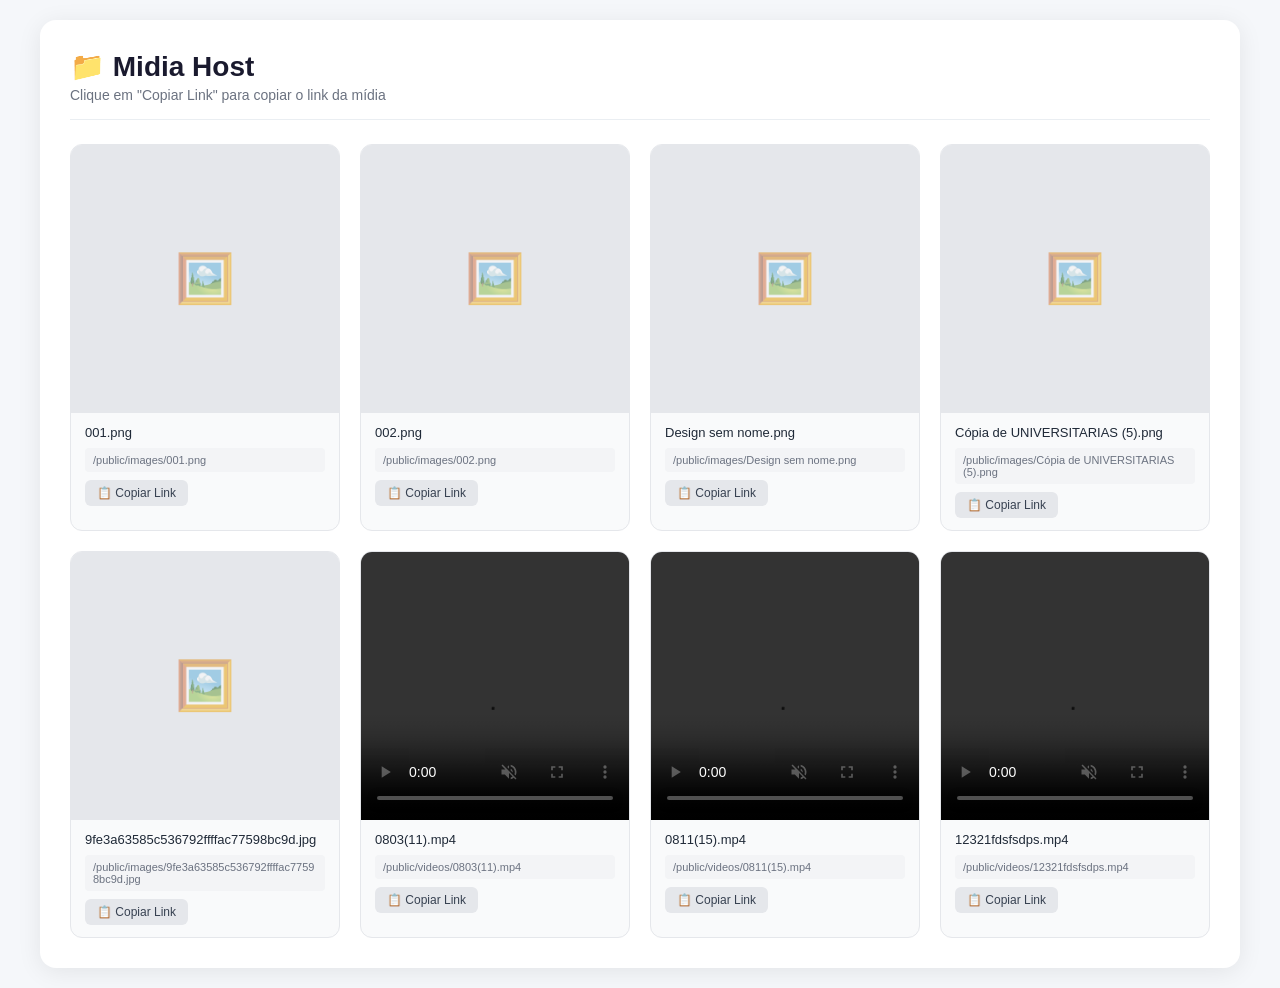
==== index.html @ 25137e7c "Add files via upload" ====
<!DOCTYPE html>
<html lang="pt-br">
<head>
    <meta charset="UTF-8" />
    <meta name="viewport" content="width=device-width, initial-scale=1.0" />
    <title>Midia Host</title>
    <link rel="stylesheet" href="style.css" />
</head>
<body>
    <div class="container">
        <header>
            <h1>📁 Midia Host</h1>
            <p>Clique em "Copiar Link" para copiar o link da mídia</p>
        </header>

        <div id="mediaGrid" class="media-grid">
            <p class="empty-msg">⏳ Carregando mídias...</p>
        </div>
    </div>

    <script src="script.js"></script>
</body>
</html>
---- style.css ----
* {
    margin: 0;
    padding: 0;
    box-sizing: border-box;
    font-family: -apple-system, BlinkMacSystemFont, "Segoe UI", Roboto, sans-serif;
}

body {
    background: #f5f7fa;
    min-height: 100vh;
    padding: 20px;
}

.container {
    max-width: 1200px;
    margin: 0 auto;
    background: white;
    border-radius: 16px;
    box-shadow: 0 4px 24px rgba(0,0,0,0.08);
    padding: 30px;
}

header {
    margin-bottom: 24px;
    border-bottom: 1px solid #eaeef2;
    padding-bottom: 16px;
}

header h1 { font-size: 28px; color: #1a1a2e; }
header p { color: #6b7280; font-size: 14px; margin-top: 4px; }

.media-grid {
    display: grid;
    grid-template-columns: repeat(auto-fill, minmax(220px, 1fr));
    gap: 20px;
}

.empty-msg {
    grid-column: 1 / -1;
    text-align: center;
    color: #9ca3af;
    font-size: 16px;
    padding: 40px 0;
}

.media-card {
    background: #f9fafb;
    border-radius: 12px;
    overflow: hidden;
    border: 1px solid #e5e7eb;
    transition: transform 0.15s, box-shadow 0.15s;
}

.media-card:hover {
    transform: translateY(-4px);
    box-shadow: 0 8px 20px rgba(0,0,0,0.06);
}

.media-card .preview {
    width: 100%;
    aspect-ratio: 1 / 1;
    background: #e5e7eb;
    display: flex;
    align-items: center;
    justify-content: center;
    overflow: hidden;
}

.media-card .preview img,
.media-card .preview video {
    width: 100%;
    height: 100%;
    object-fit: cover;
}

.media-card .preview .file-icon {
    font-size: 48px;
    opacity: 0.5;
}

.media-card .info {
    padding: 12px 14px;
    display: flex;
    flex-direction: column;
    gap: 8px;
}

.media-card .info .filename {
    font-size: 13px;
    font-weight: 500;
    color: #1f2937;
    word-break: break-all;
    white-space: nowrap;
    overflow: hidden;
    text-overflow: ellipsis;
}

.media-card .info .link {
    font-size: 11px;
    color: #6b7280;
    word-break: break-all;
    background: #f3f4f6;
    padding: 6px 8px;
    border-radius: 4px;
    max-height: 40px;
    overflow: hidden;
}

.media-card .info .btn-copy {
    padding: 6px 12px;
    background: #e5e7eb;
    border: none;
    border-radius: 6px;
    font-size: 12px;
    font-weight: 500;
    cursor: pointer;
    transition: background 0.15s;
    color: #374151;
    align-self: flex-start;
}

.media-card .info .btn-copy:hover {
    background: #d1d5db;
}

.media-card .info .btn-copy.copied {
    background: #10b981;
    color: white;
}
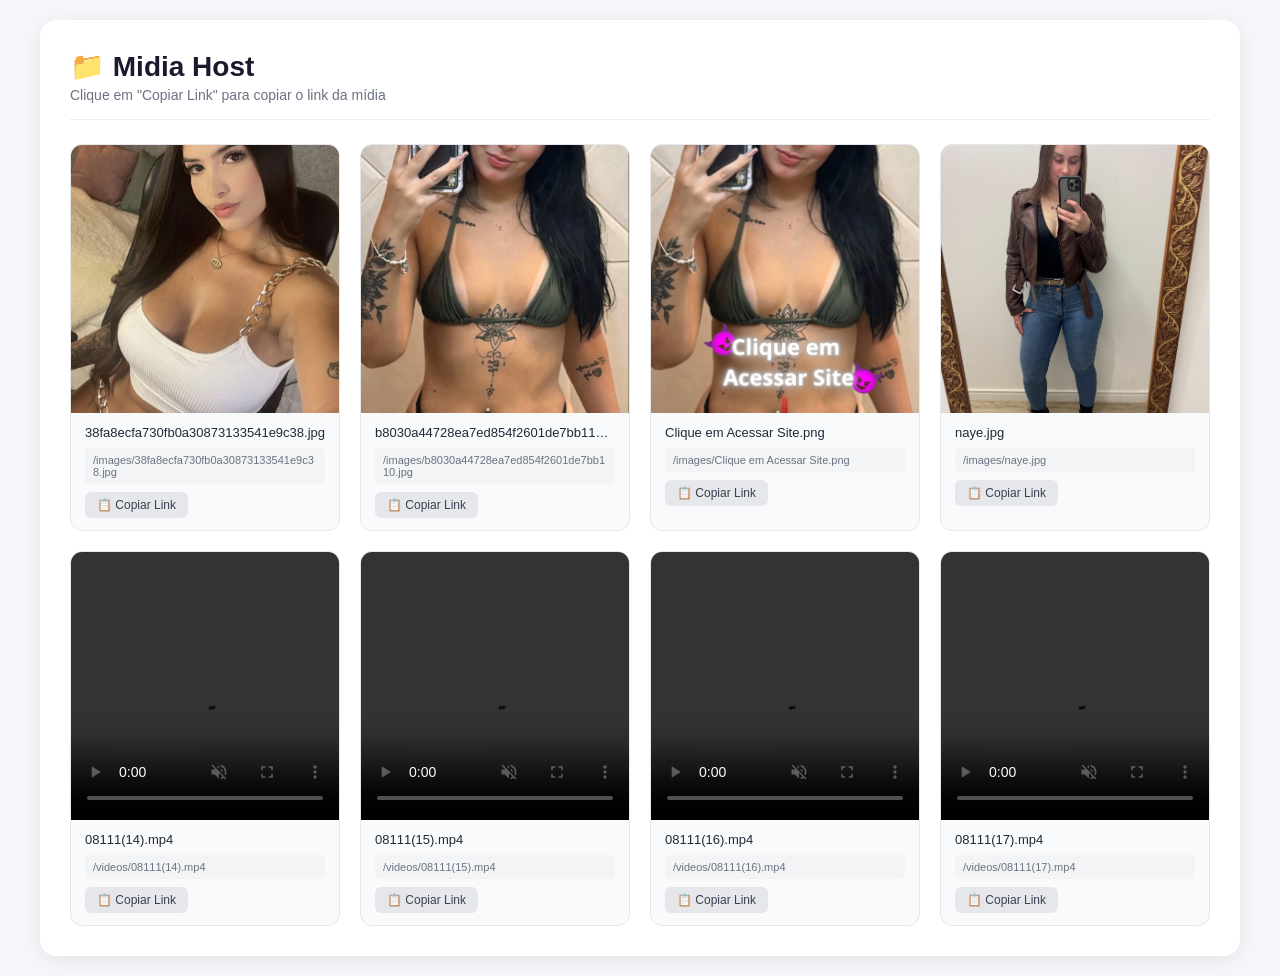
==== commit 6331c83b: "Update index.html" ====
--- a/index.html
+++ b/index.html
@@ -20,4 +20,4 @@
 
     <script src="script.js"></script>
 </body>
-</html>+</html>
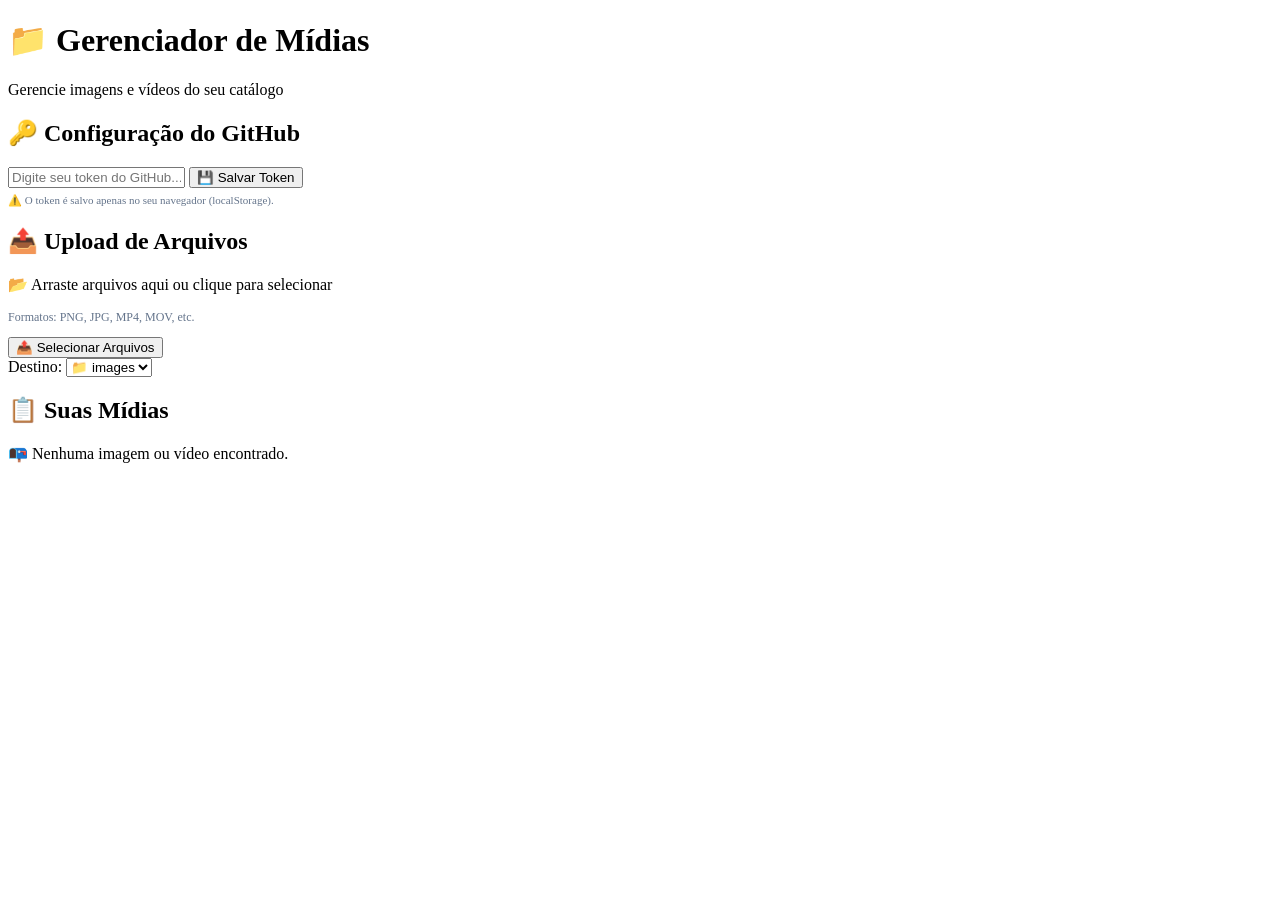
==== commit 70465138: "Update index.html" ====
--- a/index.html
+++ b/index.html
@@ -3,19 +3,57 @@
 <head>
     <meta charset="UTF-8" />
     <meta name="viewport" content="width=device-width, initial-scale=1.0" />
-    <title>Midia Host</title>
+    <title>Midia Host - Gerenciador</title>
     <link rel="stylesheet" href="style.css" />
 </head>
 <body>
     <div class="container">
         <header>
-            <h1>📁 Midia Host</h1>
-            <p>Clique em "Copiar Link" para copiar o link da mídia</p>
+            <h1>📁 Gerenciador de Mídias</h1>
+            <p>Gerencie imagens e vídeos do seu catálogo</p>
         </header>
 
-        <div id="mediaGrid" class="media-grid">
-            <p class="empty-msg">⏳ Carregando mídias...</p>
-        </div>
+        <!-- 🔑 TOKEN -->
+        <section class="token-section">
+            <h2>🔑 Configuração do GitHub</h2>
+            <div class="token-input-group">
+                <input type="password" id="tokenInput" placeholder="Digite seu token do GitHub..." />
+                <button id="tokenSaveBtn" onclick="salvarToken()">💾 Salvar Token</button>
+            </div>
+            <div id="tokenStatus" class="token-status"></div>
+            <p style="font-size:11px;color:#64748b;margin-top:6px;">
+                ⚠️ O token é salvo apenas no seu navegador (localStorage).
+            </p>
+        </section>
+
+        <!-- 📤 UPLOAD -->
+        <section class="upload-section">
+            <h2>📤 Upload de Arquivos</h2>
+            <div class="upload-controls">
+                <div class="upload-area" id="uploadArea">
+                    <p>📂 Arraste arquivos aqui ou clique para selecionar</p>
+                    <p style="font-size:12px;color:#64748b;">Formatos: PNG, JPG, MP4, MOV, etc.</p>
+                    <input type="file" id="fileInput" style="display:none;" />
+                    <button id="uploadBtn" class="btn-upload">📤 Selecionar Arquivos</button>
+                </div>
+                <div class="upload-pasta">
+                    <label for="pastaUpload">Destino:</label>
+                    <select id="pastaUpload">
+                        <option value="images">📁 images</option>
+                        <option value="videos">📁 videos</option>
+                    </select>
+                </div>
+            </div>
+            <div id="statusMsg" class="status-msg"></div>
+        </section>
+
+        <!-- 📋 LISTA -->
+        <section class="media-section">
+            <h2>📋 Suas Mídias</h2>
+            <div id="mediaGrid" class="media-grid">
+                <p class="empty-msg">⏳ Carregando mídias...</p>
+            </div>
+        </section>
     </div>
 
     <script src="script.js"></script>
--- a/style.css
+++ b/style.css
@@ -1,129 +1,42 @@
-* {
-    margin: 0;
-    padding: 0;
-    box-sizing: border-box;
-    font-family: -apple-system, BlinkMacSystemFont, "Segoe UI", Roboto, sans-serif;
+/* 🔽 BOTÕES LADO A LADO */
+.button-group {
+    display: flex;
+    gap: 8px;
+    margin-top: 4px;
 }
 
-body {
-    background: #f5f7fa;
-    min-height: 100vh;
-    padding: 20px;
-}
-
-.container {
-    max-width: 1200px;
-    margin: 0 auto;
-    background: white;
-    border-radius: 16px;
-    box-shadow: 0 4px 24px rgba(0,0,0,0.08);
-    padding: 30px;
-}
-
-header {
-    margin-bottom: 24px;
-    border-bottom: 1px solid #eaeef2;
-    padding-bottom: 16px;
-}
-
-header h1 { font-size: 28px; color: #1a1a2e; }
-header p { color: #6b7280; font-size: 14px; margin-top: 4px; }
-
-.media-grid {
-    display: grid;
-    grid-template-columns: repeat(auto-fill, minmax(220px, 1fr));
-    gap: 20px;
-}
-
-.empty-msg {
-    grid-column: 1 / -1;
-    text-align: center;
-    color: #9ca3af;
-    font-size: 16px;
-    padding: 40px 0;
-}
-
-.media-card {
-    background: #f9fafb;
-    border-radius: 12px;
-    overflow: hidden;
-    border: 1px solid #e5e7eb;
-    transition: transform 0.15s, box-shadow 0.15s;
-}
-
-.media-card:hover {
-    transform: translateY(-4px);
-    box-shadow: 0 8px 20px rgba(0,0,0,0.06);
-}
-
-.media-card .preview {
-    width: 100%;
-    aspect-ratio: 1 / 1;
-    background: #e5e7eb;
-    display: flex;
-    align-items: center;
-    justify-content: center;
-    overflow: hidden;
-}
-
-.media-card .preview img,
-.media-card .preview video {
-    width: 100%;
-    height: 100%;
-    object-fit: cover;
-}
-
-.media-card .preview .file-icon {
-    font-size: 48px;
-    opacity: 0.5;
-}
-
-.media-card .info {
-    padding: 12px 14px;
-    display: flex;
-    flex-direction: column;
-    gap: 8px;
-}
-
-.media-card .info .filename {
-    font-size: 13px;
-    font-weight: 500;
-    color: #1f2937;
-    word-break: break-all;
-    white-space: nowrap;
-    overflow: hidden;
-    text-overflow: ellipsis;
-}
-
-.media-card .info .link {
-    font-size: 11px;
-    color: #6b7280;
-    word-break: break-all;
-    background: #f3f4f6;
-    padding: 6px 8px;
-    border-radius: 4px;
-    max-height: 40px;
-    overflow: hidden;
-}
-
-.media-card .info .btn-copy {
+.button-group .btn-copy,
+.button-group .btn-open {
+    flex: 1;
     padding: 6px 12px;
-    background: #e5e7eb;
     border: none;
     border-radius: 6px;
     font-size: 12px;
     font-weight: 500;
     cursor: pointer;
     transition: background 0.15s;
-    color: #374151;
-    align-self: flex-start;
+    text-align: center;
 }
 
-.media-card .info .btn-copy:hover {
+.button-group .btn-copy {
+    background: #e5e7eb;
+    color: #374151;
+}
+
+.button-group .btn-copy:hover {
     background: #d1d5db;
 }
 
-.media-card .info .btn-copy.copied {
+.button-group .btn-copy.copied {
     background: #10b981;
     color: white;
-}+}
+
+.button-group .btn-open {
+    background: #3b82f6;
+    color: white;
+}
+
+.button-group .btn-open:hover {
+    background: #2563eb;
+}
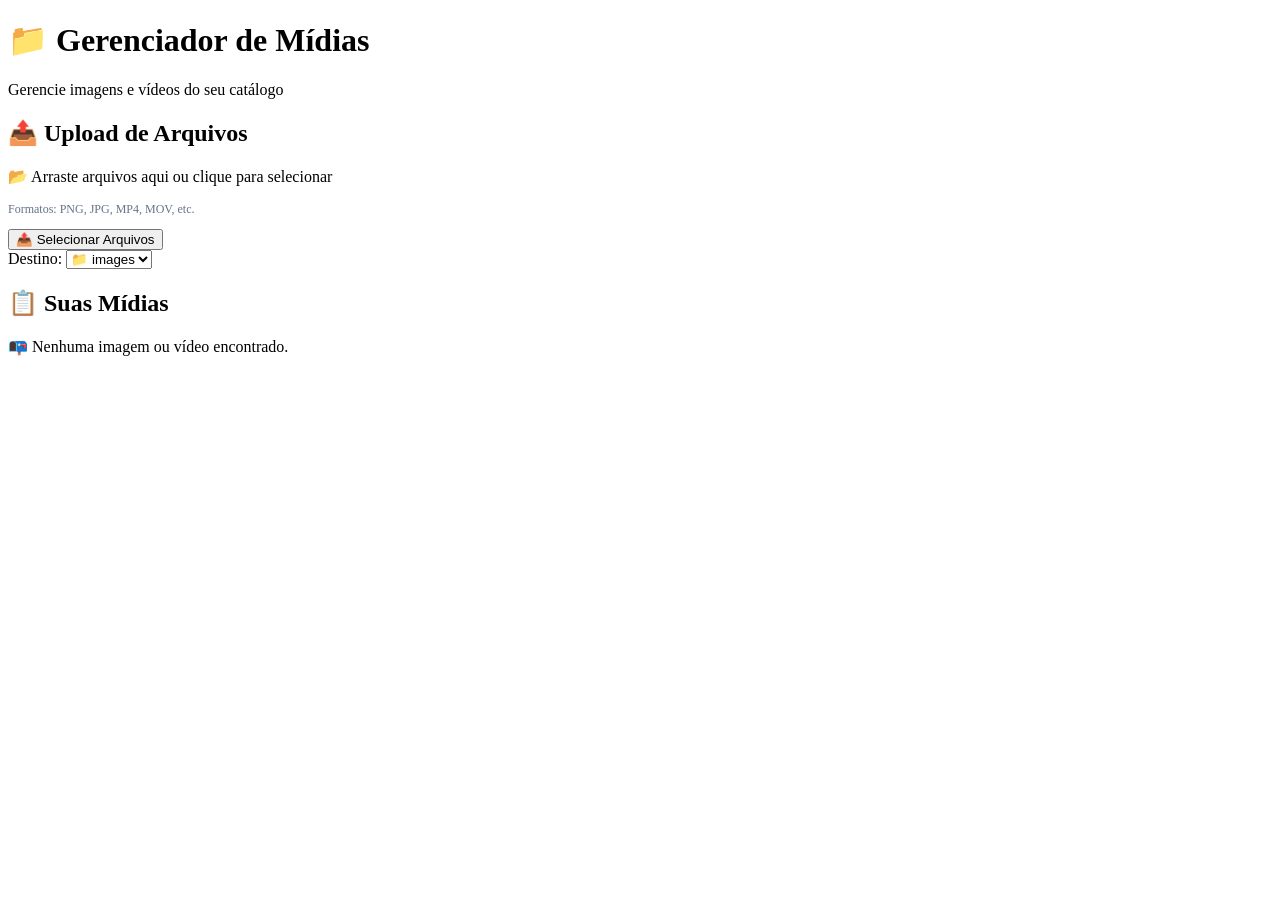
==== commit a478a70b: "Update index.html" ====
--- a/index.html
+++ b/index.html
@@ -12,19 +12,6 @@
             <h1>📁 Gerenciador de Mídias</h1>
             <p>Gerencie imagens e vídeos do seu catálogo</p>
         </header>
-
-        <!-- 🔑 TOKEN -->
-        <section class="token-section">
-            <h2>🔑 Configuração do GitHub</h2>
-            <div class="token-input-group">
-                <input type="password" id="tokenInput" placeholder="Digite seu token do GitHub..." />
-                <button id="tokenSaveBtn" onclick="salvarToken()">💾 Salvar Token</button>
-            </div>
-            <div id="tokenStatus" class="token-status"></div>
-            <p style="font-size:11px;color:#64748b;margin-top:6px;">
-                ⚠️ O token é salvo apenas no seu navegador (localStorage).
-            </p>
-        </section>
 
         <!-- 📤 UPLOAD -->
         <section class="upload-section">
--- a/style.css
+++ b/style.css
@@ -1,42 +1,59 @@
-/* 🔽 BOTÕES LADO A LADO */
-.button-group {
-    display: flex;
-    gap: 8px;
-    margin-top: 4px;
+/* 🔽 SEÇÃO DO TOKEN */
+.token-section {
+    background: #1a1a1e;
+    border-radius: 12px;
+    padding: 16px 20px;
+    margin-bottom: 16px;
+    border: 1px solid #2d2d33;
 }
 
-.button-group .btn-copy,
-.button-group .btn-open {
-    flex: 1;
-    padding: 6px 12px;
-    border: none;
-    border-radius: 6px;
-    font-size: 12px;
-    font-weight: 500;
-    cursor: pointer;
-    transition: background 0.15s;
-    text-align: center;
+.token-section h2 {
+    color: #e5e7eb;
+    font-size: 15px;
+    margin-bottom: 8px;
 }
 
-.button-group .btn-copy {
-    background: #e5e7eb;
-    color: #374151;
+.token-input-group {
+    display: flex;
+    gap: 10px;
+    flex-wrap: wrap;
 }
 
-.button-group .btn-copy:hover {
-    background: #d1d5db;
+.token-input-group input {
+    flex: 1;
+    min-width: 200px;
+    padding: 10px 14px;
+    border-radius: 8px;
+    border: 1px solid #2d2d33;
+    background: #202027;
+    color: #f1f5f9;
+    font-size: 14px;
 }
 
-.button-group .btn-copy.copied {
-    background: #10b981;
-    color: white;
+.token-input-group input:focus {
+    outline: none;
+    border-color: #8b5cf6;
 }
 
-.button-group .btn-open {
-    background: #3b82f6;
+.token-input-group button {
+    background: #7c3aed;
     color: white;
+    border: none;
+    padding: 10px 20px;
+    border-radius: 8px;
+    font-weight: 600;
+    cursor: pointer;
+    transition: background 0.3s;
 }
 
-.button-group .btn-open:hover {
-    background: #2563eb;
+.token-input-group button:hover {
+    background: #8b5cf6;
 }
+
+.token-status {
+    margin-top: 6px;
+    font-size: 13px;
+    min-height: 20px;
+}
+
+/* ... resto dos estilos ... */
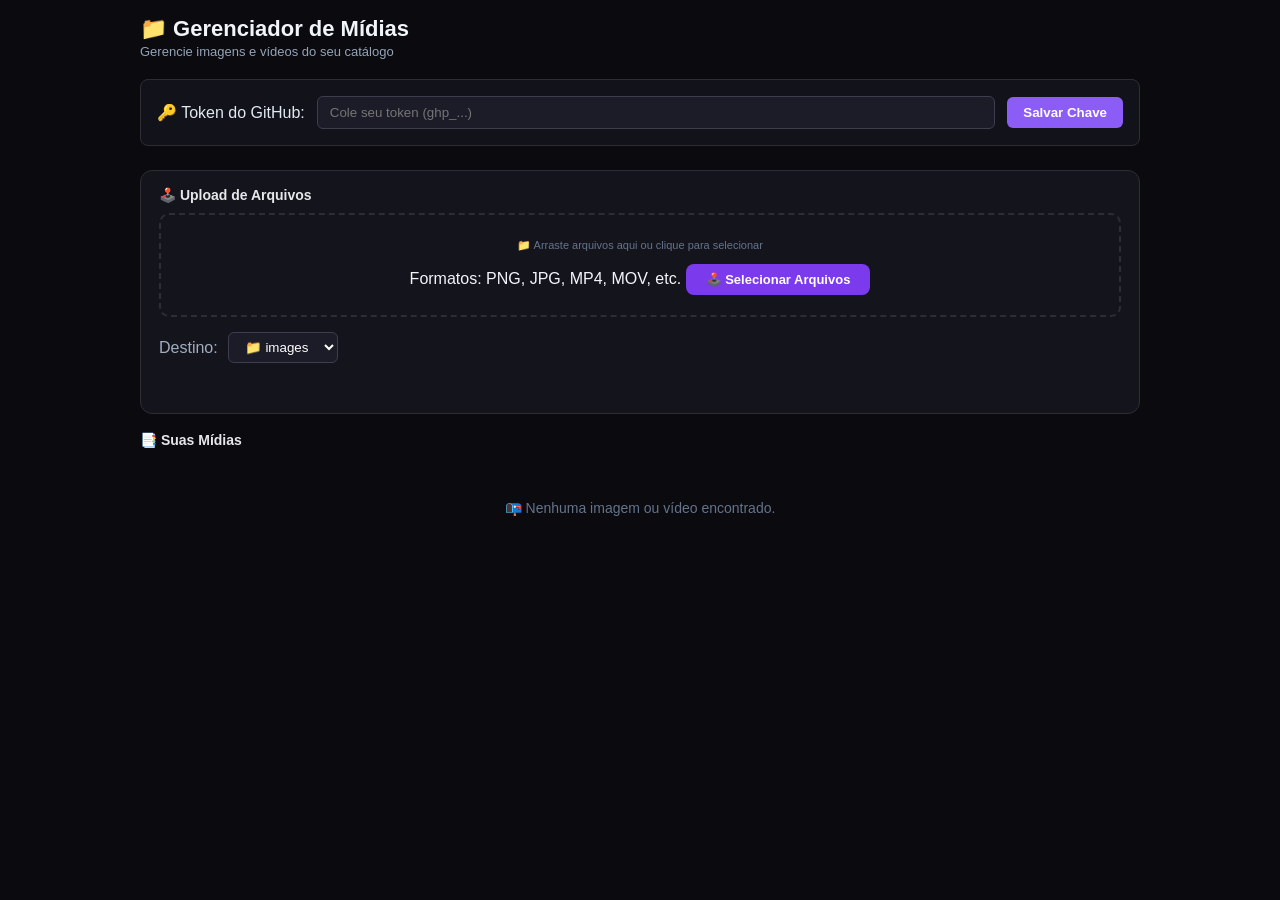
==== commit 26891ed0: "Update index.html" ====
--- a/index.html
+++ b/index.html
@@ -1,43 +1,51 @@
 <!DOCTYPE html>
-<html lang="pt-br">
+<html lang="pt-BR">
 <head>
-    <meta charset="UTF-8" />
-    <meta name="viewport" content="width=device-width, initial-scale=1.0" />
-    <title>Midia Host - Gerenciador</title>
-    <link rel="stylesheet" href="style.css" />
+    <meta charset="UTF-8">
+    <meta name="viewport" content="width=device-width, initial-scale=1.0">
+    <title>Gerenciador de Mídias</title>
+    <link rel="stylesheet" href="style.css">
 </head>
 <body>
+
     <div class="container">
         <header>
             <h1>📁 Gerenciador de Mídias</h1>
             <p>Gerencie imagens e vídeos do seu catálogo</p>
         </header>
 
-        <!-- 📤 UPLOAD -->
+        <!-- Campo para salvar o Token localmente sem expor no GitHub -->
+        <div class="token-card" style="background: #12121a; padding: 16px; border-radius: 8px; border: 1px solid #2d2d33; margin-bottom: 24px; display: flex; gap: 12px; align-items: center; flex-wrap: wrap;">
+            <span style="font-weight: 500; color: #e2e8f0;">🔑 Token do GitHub:</span>
+            <input type="password" id="githubTokenInput" placeholder="Cole seu token (ghp_...)" style="flex: 1; min-width: 200px; padding: 8px 12px; border-radius: 6px; border: 1px solid #3d3d4e; background: #1c1c28; color: #fff; outline: none;">
+            <button id="saveTokenBtn" style="padding: 8px 16px; border-radius: 6px; background: #8b5cf6; color: #fff; border: none; cursor: pointer; font-weight: 600;">Salvar Chave</button>
+        </div>
+
+        <!-- Área de Upload -->
         <section class="upload-section">
-            <h2>📤 Upload de Arquivos</h2>
-            <div class="upload-controls">
-                <div class="upload-area" id="uploadArea">
-                    <p>📂 Arraste arquivos aqui ou clique para selecionar</p>
-                    <p style="font-size:12px;color:#64748b;">Formatos: PNG, JPG, MP4, MOV, etc.</p>
-                    <input type="file" id="fileInput" style="display:none;" />
-                    <button id="uploadBtn" class="btn-upload">📤 Selecionar Arquivos</button>
-                </div>
-                <div class="upload-pasta">
-                    <label for="pastaUpload">Destino:</label>
-                    <select id="pastaUpload">
-                        <option value="images">📁 images</option>
-                        <option value="videos">📁 videos</option>
-                    </select>
-                </div>
+            <h2>🕹️ Upload de Arquivos</h2>
+            <div class="upload-area" id="uploadArea">
+                <p>📁 Arraste arquivos aqui ou clique para selecionar</p>
+                <span class="subtext">Formatos: PNG, JPG, MP4, MOV, etc.</span>
+                <input type="file" id="fileInput" hidden>
+                <button class="btn-upload" id="uploadBtn">🕹️ Selecionar Arquivos</button>
             </div>
-            <div id="statusMsg" class="status-msg"></div>
+            
+            <div class="upload-options" style="margin-top: 15px; display: flex; align-items: center; gap: 10px;">
+                <label for="pastaUpload" style="color: #a0aec0;">Destino:</label>
+                <select id="pastaUpload" style="padding: 6px 12px; border-radius: 6px; border: 1px solid #3d3d4e; background: #1c1c28; color: #fff;">
+                    <option value="images">📁 images</option>
+                    <option value="videos">📁 videos</option>
+                </select>
+            </div>
+
+            <div id="statusMsg" class="status-msg" style="margin-top: 10px; font-weight: 500;"></div>
         </section>
 
-        <!-- 📋 LISTA -->
+        <!-- Grade de Exibição de Mídias -->
         <section class="media-section">
-            <h2>📋 Suas Mídias</h2>
-            <div id="mediaGrid" class="media-grid">
+            <h2>📑 Suas Mídias</h2>
+            <div class="media-grid" id="mediaGrid">
                 <p class="empty-msg">⏳ Carregando mídias...</p>
             </div>
         </section>
--- a/style.css
+++ b/style.css
@@ -1,59 +1,345 @@
-/* 🔽 SEÇÃO DO TOKEN */
-.token-section {
-    background: #1a1a1e;
+/* ============================================
+   ESTILOS GERAIS
+   ============================================ */
+
+* {
+    margin: 0;
+    padding: 0;
+    box-sizing: border-box;
+}
+
+body {
+    background: #0a0a0f;
+    font-family: -apple-system, BlinkMacSystemFont, "Segoe UI", Roboto, sans-serif;
+    color: #f1f5f9;
+    padding: 16px;
+    min-height: 100vh;
+}
+
+.container {
+    max-width: 1000px;
+    margin: 0 auto;
+}
+
+/* ============================================
+   HEADER
+   ============================================ */
+
+header {
+    margin-bottom: 20px;
+}
+
+header h1 {
+    font-size: 22px;
+    font-weight: 700;
+    color: #f1f5f9;
+}
+
+header p {
+    color: #94a3b8;
+    font-size: 13px;
+    margin-top: 2px;
+}
+
+/* ============================================
+   SEÇÃO DE UPLOAD
+   ============================================ */
+
+.upload-section {
+    background: #14141c;
     border-radius: 12px;
-    padding: 16px 20px;
-    margin-bottom: 16px;
+    padding: 16px 18px;
+    margin-bottom: 18px;
     border: 1px solid #2d2d33;
 }
 
-.token-section h2 {
+.upload-section h2 {
+    font-size: 14px;
+    font-weight: 600;
     color: #e5e7eb;
-    font-size: 15px;
-    margin-bottom: 8px;
-}
-
-.token-input-group {
-    display: flex;
-    gap: 10px;
-    flex-wrap: wrap;
-}
-
-.token-input-group input {
-    flex: 1;
-    min-width: 200px;
-    padding: 10px 14px;
-    border-radius: 8px;
-    border: 1px solid #2d2d33;
-    background: #202027;
-    color: #f1f5f9;
-    font-size: 14px;
-}
-
-.token-input-group input:focus {
-    outline: none;
-    border-color: #8b5cf6;
-}
-
-.token-input-group button {
+    margin-bottom: 10px;
+}
+
+.upload-area {
+    border: 2px dashed #2d2d33;
+    border-radius: 10px;
+    padding: 20px;
+    text-align: center;
+    cursor: pointer;
+    transition: all 0.3s;
+    background: transparent;
+}
+
+.upload-area:hover {
+    border-color: #7c3aed;
+    background: #1c1c28;
+}
+
+.upload-area p {
+    color: #94a3b8;
+    font-size: 13px;
+    margin: 4px 0;
+}
+
+.upload-area p:last-of-type {
+    font-size: 11px;
+    color: #64748b;
+}
+
+.btn-upload {
     background: #7c3aed;
     color: white;
     border: none;
-    padding: 10px 20px;
+    padding: 8px 20px;
     border-radius: 8px;
     font-weight: 600;
+    font-size: 13px;
     cursor: pointer;
+    margin-top: 8px;
     transition: background 0.3s;
 }
 
-.token-input-group button:hover {
+.btn-upload:hover {
     background: #8b5cf6;
 }
 
-.token-status {
-    margin-top: 6px;
-    font-size: 13px;
-    min-height: 20px;
-}
-
-/* ... resto dos estilos ... */
+.upload-pasta {
+    margin-top: 10px;
+    display: flex;
+    align-items: center;
+    gap: 10px;
+}
+
+.upload-pasta label {
+    color: #94a3b8;
+    font-size: 13px;
+    font-weight: 500;
+}
+
+.upload-pasta select {
+    background: #202027;
+    color: #f1f5f9;
+    border: 1px solid #2d2d33;
+    border-radius: 6px;
+    padding: 6px 12px;
+    font-size: 13px;
+    cursor: pointer;
+    outline: none;
+}
+
+.upload-pasta select:focus {
+    border-color: #7c3aed;
+}
+
+.status-msg {
+    margin-top: 8px;
+    padding: 6px 12px;
+    border-radius: 6px;
+    font-size: 13px;
+    text-align: center;
+    min-height: 24px;
+    font-weight: 500;
+}
+
+/* ============================================
+   GRADE DE MÍDIAS - IMAGENS MENORES
+   ============================================ */
+
+.media-section h2 {
+    font-size: 14px;
+    font-weight: 600;
+    color: #e5e7eb;
+    margin-bottom: 12px;
+}
+
+.media-grid {
+    display: grid;
+    grid-template-columns: repeat(auto-fill, minmax(160px, 1fr));
+    gap: 12px;
+}
+
+.empty-msg {
+    grid-column: 1 / -1;
+    text-align: center;
+    color: #64748b;
+    font-size: 14px;
+    padding: 40px 0;
+}
+
+/* ============================================
+   CARD DE MÍDIA - COMPACTO
+   ============================================ */
+
+.media-card {
+    background: #14141c;
+    border-radius: 10px;
+    overflow: hidden;
+    border: 1px solid #2d2d33;
+    transition: transform 0.2s, border-color 0.2s;
+    display: flex;
+    flex-direction: column;
+}
+
+.media-card:hover {
+    transform: translateY(-2px);
+    border-color: #3d3d55;
+}
+
+.media-card .preview {
+    width: 100%;
+    aspect-ratio: 1 / 1;
+    background: #0f0f14;
+    display: flex;
+    align-items: center;
+    justify-content: center;
+    overflow: hidden;
+    position: relative;
+}
+
+.media-card .preview img {
+    width: 100%;
+    height: 100%;
+    object-fit: cover;
+}
+
+.media-card .preview video {
+    width: 100%;
+    height: 100%;
+    object-fit: cover;
+    background: #000;
+}
+
+.media-card .preview .file-icon {
+    font-size: 32px;
+    opacity: 0.4;
+}
+
+/* ============================================
+   INFO DO CARD
+   ============================================ */
+
+.media-card .info {
+    padding: 8px 10px 10px;
+    display: flex;
+    flex-direction: column;
+    justify-content: space-between;
+    flex-grow: 1;
+}
+
+.media-card .filename {
+    font-size: 11px;
+    font-weight: 500;
+    color: #e5e7eb;
+    white-space: nowrap;
+    overflow: hidden;
+    text-overflow: ellipsis;
+    margin-bottom: 4px;
+}
+
+.media-card .link {
+    font-size: 9px;
+    color: #64748b;
+    background: #1c1c28;
+    padding: 4px 6px;
+    border-radius: 4px;
+    word-break: break-all;
+    max-height: 28px;
+    overflow: hidden;
+    margin-bottom: 6px;
+    font-family: monospace;
+}
+
+/* ============================================
+   BOTÕES DO CARD
+   ============================================ */
+
+.button-group {
+    display: flex;
+    gap: 4px;
+    align-items: center;
+}
+
+.button-group button {
+    padding: 5px 6px;
+    border: none;
+    border-radius: 4px;
+    font-size: 10px;
+    font-weight: 600;
+    cursor: pointer;
+    transition: all 0.2s;
+    text-align: center;
+    display: inline-flex;
+    align-items: center;
+    justify-content: center;
+}
+
+.btn-copy {
+    flex: 2;
+    background: #1c1c28;
+    color: #94a3b8;
+}
+
+.btn-copy:hover {
+    background: #2d2d3a;
+    color: #f1f5f9;
+}
+
+.btn-copy.copied {
+    background: #10b981;
+    color: white;
+}
+
+.btn-open {
+    flex: 1.5;
+    background: #1c1c28;
+    color: #94a3b8;
+}
+
+.btn-open:hover {
+    background: #2d2d3a;
+    color: #f1f5f9;
+}
+
+.btn-delete {
+    flex: 1;
+    background: #2d1a1a;
+    color: #f87171;
+}
+
+.btn-delete:hover {
+    background: #3d1a1a;
+    color: #ef4444;
+}
+
+.btn-delete:disabled {
+    opacity: 0.5;
+    cursor: not-allowed;
+}
+
+/* ============================================
+   RESPONSIVO
+   ============================================ */
+
+@media (max-width: 600px) {
+    .media-grid {
+        grid-template-columns: repeat(auto-fill, minmax(130px, 1fr));
+        gap: 8px;
+    }
+    
+    .upload-area {
+        padding: 14px;
+    }
+    
+    .container {
+        padding: 0 4px;
+    }
+    
+    .button-group button {
+        font-size: 9px;
+        padding: 4px 3px;
+    }
+    
+    .media-card .info {
+        padding: 6px 8px 8px;
+    }
+}
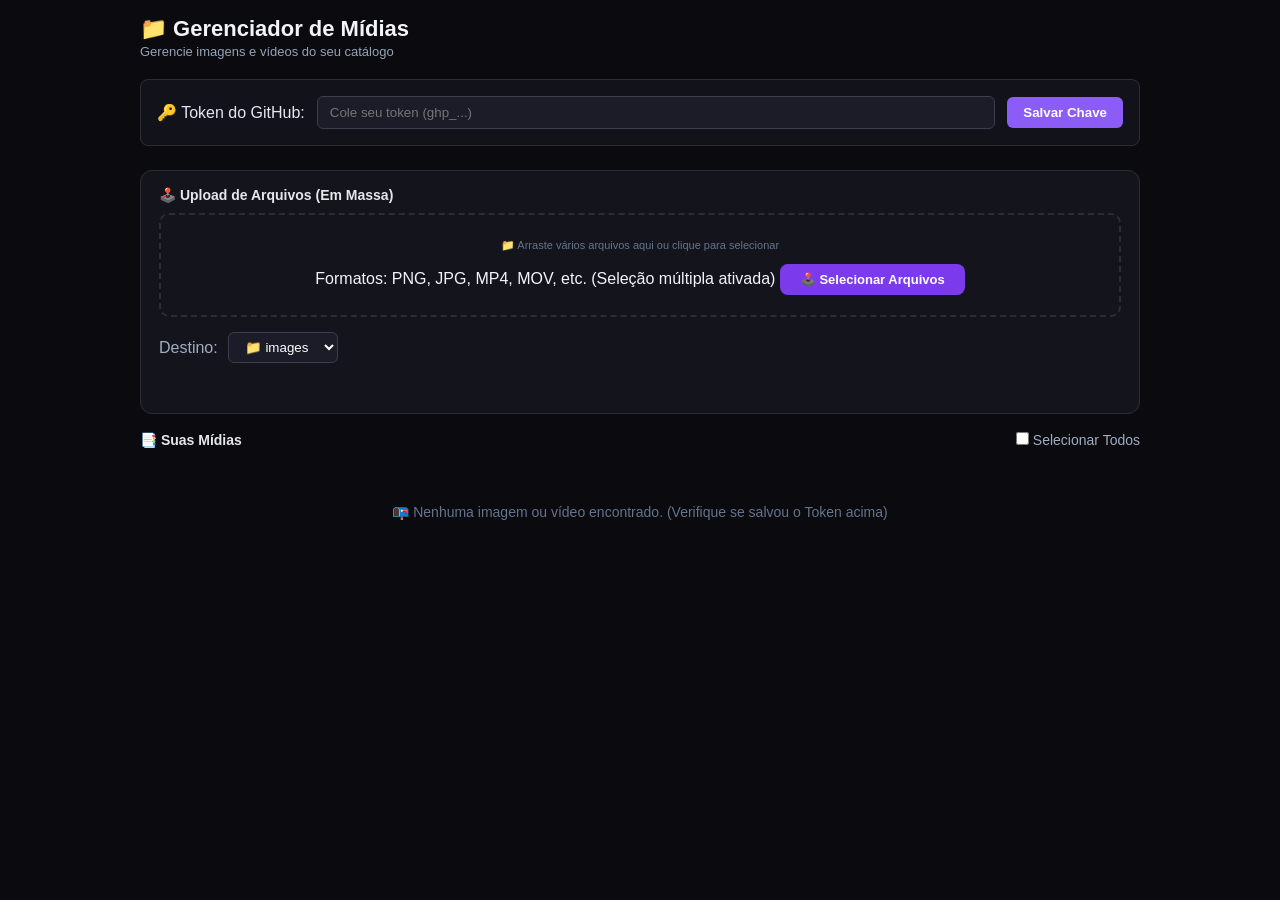
==== commit 1b3f835d: "Update index.html" ====
--- a/index.html
+++ b/index.html
@@ -14,20 +14,21 @@
             <p>Gerencie imagens e vídeos do seu catálogo</p>
         </header>
 
-        <!-- Campo para salvar o Token localmente sem expor no GitHub -->
+        <!-- Token do GitHub -->
         <div class="token-card" style="background: #12121a; padding: 16px; border-radius: 8px; border: 1px solid #2d2d33; margin-bottom: 24px; display: flex; gap: 12px; align-items: center; flex-wrap: wrap;">
             <span style="font-weight: 500; color: #e2e8f0;">🔑 Token do GitHub:</span>
             <input type="password" id="githubTokenInput" placeholder="Cole seu token (ghp_...)" style="flex: 1; min-width: 200px; padding: 8px 12px; border-radius: 6px; border: 1px solid #3d3d4e; background: #1c1c28; color: #fff; outline: none;">
             <button id="saveTokenBtn" style="padding: 8px 16px; border-radius: 6px; background: #8b5cf6; color: #fff; border: none; cursor: pointer; font-weight: 600;">Salvar Chave</button>
         </div>
 
-        <!-- Área de Upload -->
+        <!-- Área de Upload em Massa -->
         <section class="upload-section">
-            <h2>🕹️ Upload de Arquivos</h2>
+            <h2>🕹️ Upload de Arquivos (Em Massa)</h2>
             <div class="upload-area" id="uploadArea">
-                <p>📁 Arraste arquivos aqui ou clique para selecionar</p>
-                <span class="subtext">Formatos: PNG, JPG, MP4, MOV, etc.</span>
-                <input type="file" id="fileInput" hidden>
+                <p>📁 Arraste vários arquivos aqui ou clique para selecionar</p>
+                <span class="subtext">Formatos: PNG, JPG, MP4, MOV, etc. (Seleção múltipla ativada)</span>
+                <!-- atributo 'multiple' adicionado para permitir múltiplos arquivos -->
+                <input type="file" id="fileInput" multiple hidden>
                 <button class="btn-upload" id="uploadBtn">🕹️ Selecionar Arquivos</button>
             </div>
             
@@ -42,9 +43,22 @@
             <div id="statusMsg" class="status-msg" style="margin-top: 10px; font-weight: 500;"></div>
         </section>
 
-        <!-- Grade de Exibição de Mídias -->
+        <!-- Barra de Ações em Massa e Grade de Mídias -->
         <section class="media-section">
-            <h2>📑 Suas Mídias</h2>
+            <div style="display: flex; justify-content: space-between; align-items: center; flex-wrap: wrap; gap: 10px; margin-bottom: 16px;">
+                <h2 style="margin: 0;">📑 Suas Mídias</h2>
+                
+                <!-- Controles para Seleção e Exclusão em Massa -->
+                <div style="display: flex; gap: 10px; align-items: center;">
+                    <label style="color: #a0aec0; cursor: pointer; font-size: 14px;">
+                        <input type="checkbox" id="selectAllCheckbox" style="cursor: pointer;"> Selecionar Todos
+                    </label>
+                    <button id="btnDeleteSelected" style="padding: 6px 14px; border-radius: 6px; background: #ef4444; color: #fff; border: none; cursor: pointer; font-weight: 600; display: none;">
+                        🗑️ Excluir Selecionados (<span id="selectedCount">0</span>)
+                    </button>
+                </div>
+            </div>
+
             <div class="media-grid" id="mediaGrid">
                 <p class="empty-msg">⏳ Carregando mídias...</p>
             </div>
